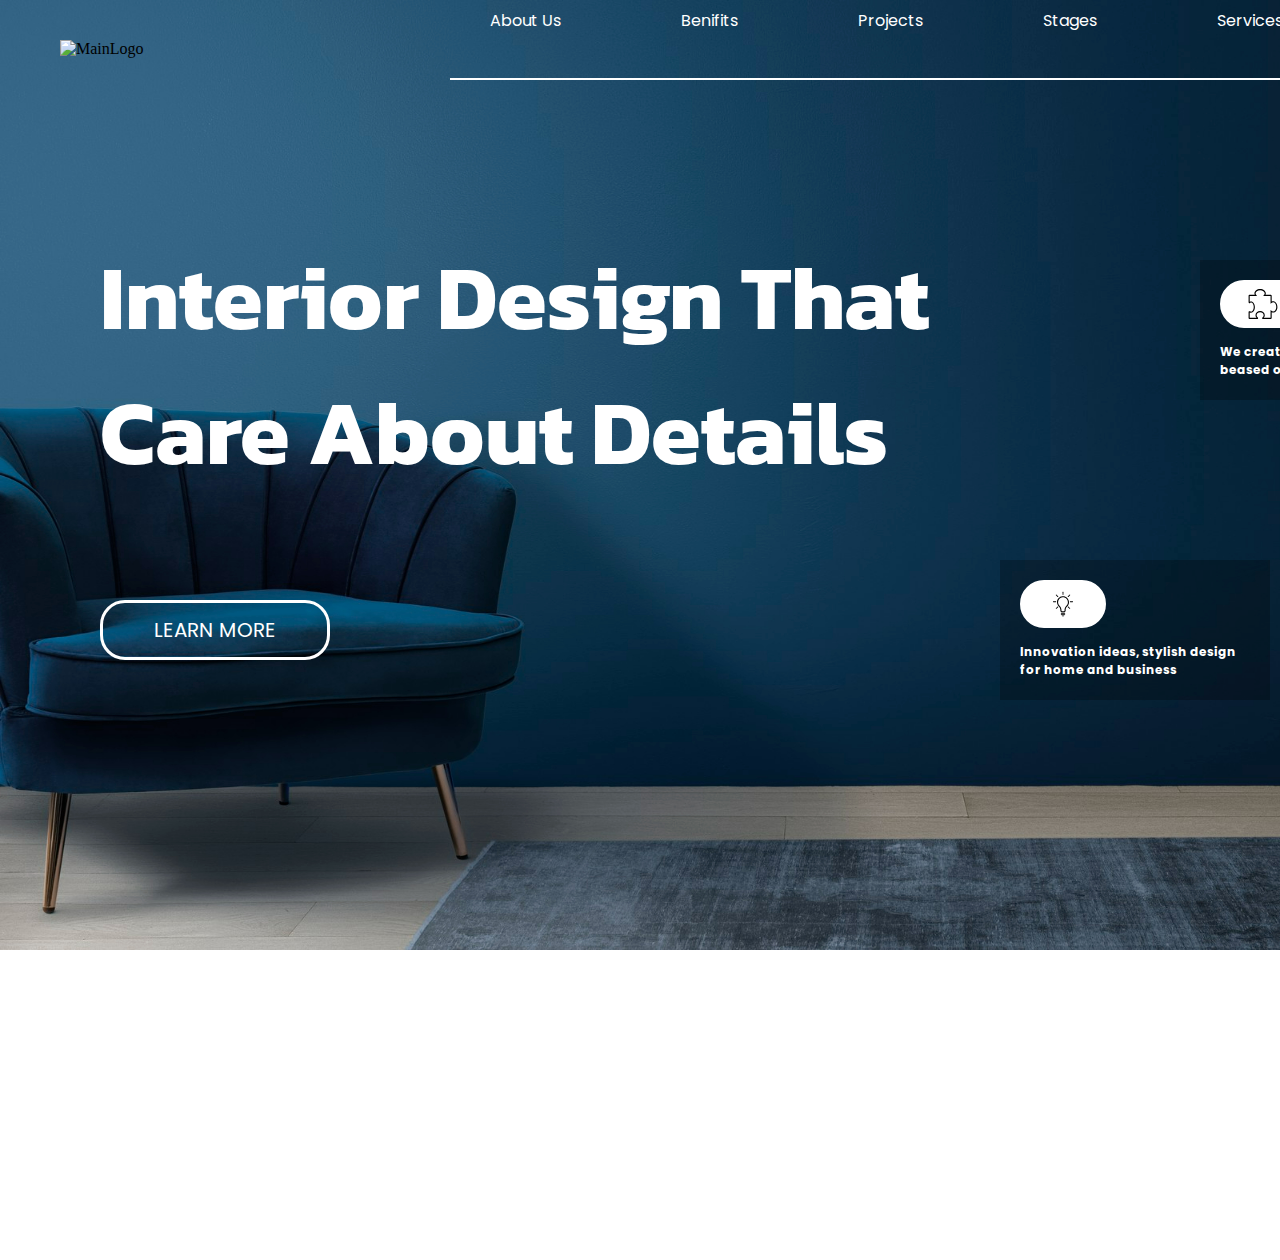
==== index.html @ b565359d "first commit" ====
<!DOCTYPE html>
<html lang="en">
<head>
    <meta charset="UTF-8">
    <meta http-equiv="X-UA-Compatible" content="IE=edge">
    <meta name="viewport" content="width=device-width, initial-scale=1.0">
    <title>Interior Design</title>
    <link rel="stylesheet" href="./css/style.css" class="css">
</head>
<body>
    <div class="container">
        <div class="header">
            <div class="logo">
                <img src="./images/Logo.png" alt="MainLogo" class="logo">
            </div>            
            <ul class="item-lists">
                <li class="item-list">About Us</li>
                <li class="item-list">Benifits</li>
                <li class="item-list">Projects</li>
                <li class="item-list">Stages</li>
                <li class="item-list">Services</li>
            </ul>
            <div class="call-section">
                <img src="./images/Phone.svg" alt="Phone" class="phone">
                <p class="callus">
                    Call Us <br> +91 91234567
                </p>            
            </div>            
        </div>
        
        <!-- main are section -->
        <div class="main_section">
            <div class="left-section">
                <h1 class="main-text">Interior Design That <br>Care About Details</h1>
                <button class="learn-more">LEARN MORE</button>
            </div>
            <div class="right-section">
                <div class="blurr">
                <div class="card1-puzzel">
                    <img src="./images/puzzel.svg" alt="" class="puzzel">
                    <h4 class="puzzel-text">
                        We create your space better<br> beased on your own idea
                    </h4>
                </div>
                </div>
                <div class="card2-bulb">
                    <img src="./images/bulb.svg" alt="" class="bulb">
                    <h4 class="bulb-text">Innovation ideas, stylish design for home and business</h4>
                </div>
            </div>


        </div>
    </div>
</body>
</html>
---- css/style.css ----
@import url('https://fonts.googleapis.com/css2?family=Kanit:wght@300;400&display=swap');
@import url('https://fonts.googleapis.com/css2?family=Poppins:wght@300;400&display=swap');

*{
    margin: 0;
    border: 0;
}

.container{
    display: block;
    width: 1600px;
    height: 950px;
    margin: auto;
    /* border: solid; */
    background-image: url("../images/L_retro-living-room-interior-design.jpg");
    background-size: 100% 100%;    
}

/* .header{
    display: flex;
    border: solid;
    grid-template-columns: 2fr,1fr,1fr;    
} */

.item-lists{
    display: flex;
    list-style: none;
    border-bottom: 2px white solid;
    width: 1050px;
    height: 70px;
    position: relative;
    top: -10px;
    left: 450px;
    color: white;
    gap: 120px;    
    align-items: top;    
    flex-wrap: wrap; 
    font-family: poppins;
}

.logo{
    display: block;
    position: relative;
    top: 20px;
    left: 30px;
}

.call-section{
    display: flex;
    color: white;
    position: relative;
    top: -90px;
    left: 1410px;
    flex-wrap: wrap;
}

.phone{
    -webkit-filter: invert(1);
    filter: invert(1);
}

.left-section h1{
    color: white;
    position: relative;
    left: 100px;
    top: 100px;
    font-size: 90px;
    font-family: Kanit;
}

.learn-more{
    position: relative;
    top: 200px;
    left: 100px;
    width: 230px;
    height: 60px;
    background-color: transparent;
    border: 3px white solid;
    border-radius: 25px;
    color: white;
    font-size: 20px;
    font-family: poppins;
    font-weight: 400;
}

.phone, .puzzel, .bulb {    
    width: 40px;
}

.right-section{
    display: grid;
    position: relative;
    /* border: red solid; */
    width: 1000px;
    height: 800px;
    left: 600px;
    top: -300px;
    color: white;
}

.card1-puzzel, .card2-bulb{
    display: flex;
    /* border: solid; */
    flex-direction: column;
    width: 230px;
    height: 100px;
    padding: 20px;
    gap: 15px;   
    font-family: poppins;
    font-size: 12px;
    /* background-color: grey; */
    background-color: rgba(0,0,0,0.25);
    /* opacity: 0.5; */
}

.card1-puzzel{
    position: relative;
    left: 600px;
    top: 100px;
}

.card2-bulb{
    position: relative;
    left: 400px;

}

.puzzel, .bulb{
    display: block;
    border: solid;
    width: 80px;
    height: 30px;
    border-radius: 25px;
    padding-top: 6px;
    padding-bottom: 6px;
    color: white;
    background-color: white;    
}
.right-section h4{
    color: #ffffff;
}
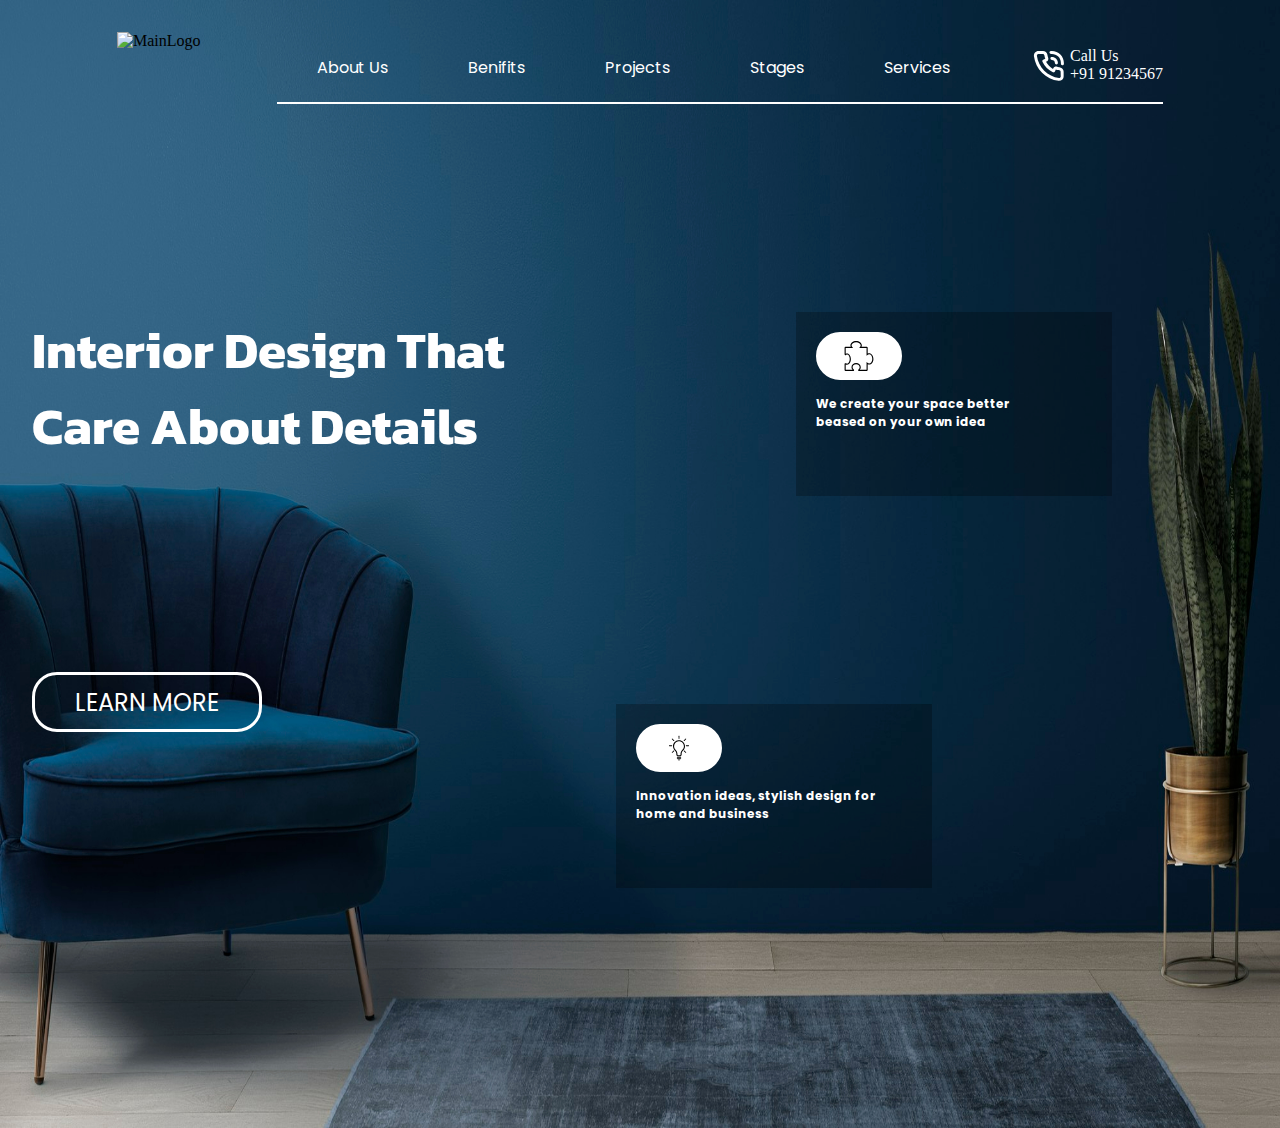
==== commit 0306f228: "Responsive Feature" ====
--- a/index.html
+++ b/index.html
@@ -6,26 +6,33 @@
     <meta name="viewport" content="width=device-width, initial-scale=1.0">
     <title>Interior Design</title>
     <link rel="stylesheet" href="./css/style.css" class="css">
+    <link rel="stylesheet" href="https://cdnjs.cloudflare.com/ajax/libs/font-awesome/4.7.0/css/font-awesome.min.css">
 </head>
 <body>
     <div class="container">
         <div class="header">
+            <div class="menu-icon">
+                <i class="fa fa-bars" aria-hidden="true"></i>
+            </div>
+
             <div class="logo">
-                <img src="./images/Logo.png" alt="MainLogo" class="logo">
+                <img src="./images/Logo.png" alt="MainLogo" class="logo-image">
             </div>            
-            <ul class="item-lists">
-                <li class="item-list">About Us</li>
-                <li class="item-list">Benifits</li>
-                <li class="item-list">Projects</li>
-                <li class="item-list">Stages</li>
-                <li class="item-list">Services</li>
-            </ul>
-            <div class="call-section">
-                <img src="./images/Phone.svg" alt="Phone" class="phone">
-                <p class="callus">
-                    Call Us <br> +91 91234567
-                </p>            
-            </div>            
+            <div class="underline">
+                <ul class="item-lists">
+                    <li class="item-list">About Us</li>
+                    <li class="item-list">Benifits</li>
+                    <li class="item-list">Projects</li>
+                    <li class="item-list">Stages</li>
+                    <li class="item-list">Services</li>
+                </ul>
+                <div class="call-section">
+                    <img src="./images/Phone.svg" alt="Phone" class="phone">
+                    <p class="callus">
+                        Call Us <br> +91 91234567
+                    </p>            
+                </div>            
+            </div>
         </div>
         
         <!-- main are section -->
@@ -35,21 +42,20 @@
                 <button class="learn-more">LEARN MORE</button>
             </div>
             <div class="right-section">
-                <div class="blurr">
-                <div class="card1-puzzel">
-                    <img src="./images/puzzel.svg" alt="" class="puzzel">
-                    <h4 class="puzzel-text">
-                        We create your space better<br> beased on your own idea
-                    </h4>
-                </div>
-                </div>
-                <div class="card2-bulb">
-                    <img src="./images/bulb.svg" alt="" class="bulb">
-                    <h4 class="bulb-text">Innovation ideas, stylish design for home and business</h4>
-                </div>
+                <!-- <div class="blurr"> -->
+                    <div class="card1-puzzel">
+                        <img src="./images/puzzel.svg" alt="" class="puzzel">
+                        <h4 class="puzzel-text">
+                            We create your space better<br> beased on your own idea
+                        </h4>
+                    </div>
+                    <div class="card2-bulb">
+                        <img src="./images/bulb.svg" alt="" class="bulb">
+                        <h4 class="bulb-text">Innovation ideas, stylish design for home and business</h4>
+                    </div>
+                <!-- </div> -->
+                
             </div>
-
-
         </div>
     </div>
 </body>
--- a/css/style.css
+++ b/css/style.css
@@ -4,54 +4,70 @@
 *{
     margin: 0;
     border: 0;
+    /* border: solid 1px; */
 }
 
 .container{
-    display: block;
-    width: 1600px;
-    height: 950px;
+    display: flex;
+    flex-direction: column;
+    max-width: 1600px;
     margin: auto;
-    /* border: solid; */
+    /* border: solid red; */
     background-image: url("../images/L_retro-living-room-interior-design.jpg");
+    /* height: 100vh; */
     background-size: 100% 100%;    
 }
 
-/* .header{
-    display: flex;
-    border: solid;
-    grid-template-columns: 2fr,1fr,1fr;    
-} */
+/* Header Section Starts here */
+.header{
+    display: flex;    
+    /* max-width: 1600px;     */    
+    padding: 2em;
+    column-gap: 2em;
+    align-self: center;    
+    /* margin: auto; */
+    /* border: red solid; */
+}
+
+.menu-icon{
+    display: none;
+}
+
+.logo{
+    display: flex;
+    vertical-align: bottom left;    
+}
+
+.logo-image{
+    width: 10vw;
+    height: 4vw;
+}
 
 .item-lists{
     display: flex;
     list-style: none;
-    border-bottom: 2px white solid;
-    width: 1050px;
+    /* border-bottom: 2px white solid; */
+    /* width: 1050px; */
     height: 70px;
-    position: relative;
-    top: -10px;
-    left: 450px;
-    color: white;
-    gap: 120px;    
-    align-items: top;    
-    flex-wrap: wrap; 
+    /* position: relative; */
+    /* top: -10px; */
+    /* left: 450px; */
+    color: white;
+    gap: 5em;    
+    align-items: center;    
+    /* flex-wrap: wrap;  */
     font-family: poppins;
 }
 
-.logo{
-    display: block;
-    position: relative;
-    top: 20px;
-    left: 30px;
-}
 
 .call-section{
     display: flex;
     color: white;
-    position: relative;
+    align-self: center;
+    /* position: relative;
     top: -90px;
     left: 1410px;
-    flex-wrap: wrap;
+    flex-wrap: wrap; */
 }
 
 .phone{
@@ -59,26 +75,60 @@
     filter: invert(1);
 }
 
+.underline{
+    display: flex;
+    border-bottom: 2px #fff solid;
+    column-gap: 5em;
+}
+
+/* END OF Header Section */
+
+/* HERO Section Starts here */
+.main_section{
+    display: flex;
+    flex-direction: row;    
+    /* margin: auto; */
+    /* border: solid red; */
+    column-gap: 4em;    
+    margin-top: 11em;
+    margin-bottom: 15em;
+    padding-left: 2em;
+    /* align-self: center; */
+}
+
+.left-section{
+    display: flex;
+    flex-direction: column;
+    row-gap: 13em;
+}
+
+.right-section{
+    display: flex;
+    flex-direction: column;
+    row-gap: 13em;
+    margin: auto;
+}
+
 .left-section h1{
     color: white;
     position: relative;
-    left: 100px;
-    top: 100px;
-    font-size: 90px;
+    /* left: 100px; */
+    /* top: 100px; */
+    font-size: 4vw;
     font-family: Kanit;
 }
 
 .learn-more{
     position: relative;
-    top: 200px;
-    left: 100px;
+    /* top: 200px; */
+    /* left: 100px; */
     width: 230px;
     height: 60px;
     background-color: transparent;
     border: 3px white solid;
     border-radius: 25px;
     color: white;
-    font-size: 20px;
+    font-size: 1.5em;
     font-family: poppins;
     font-weight: 400;
 }
@@ -87,42 +137,26 @@
     width: 40px;
 }
 
-.right-section{
-    display: grid;
-    position: relative;
-    /* border: red solid; */
-    width: 1000px;
-    height: 800px;
-    left: 600px;
-    top: -300px;
-    color: white;
-}
-
 .card1-puzzel, .card2-bulb{
     display: flex;
     /* border: solid; */
     flex-direction: column;
-    width: 230px;
-    height: 100px;
+    width: 23em;
+    height: 12em;
     padding: 20px;
     gap: 15px;   
     font-family: poppins;
     font-size: 12px;
-    /* background-color: grey; */
     background-color: rgba(0,0,0,0.25);
-    /* opacity: 0.5; */
 }
 
 .card1-puzzel{
-    position: relative;
-    left: 600px;
-    top: 100px;
+    margin-left: 15em;
+
 }
 
 .card2-bulb{
-    position: relative;
-    left: 400px;
-
+    margin-right: 25em;
 }
 
 .puzzel, .bulb{
@@ -136,6 +170,53 @@
     color: white;
     background-color: white;    
 }
+
 .right-section h4{
     color: #ffffff;
+}
+
+@media (max-width:768px){
+    .main_section{
+        flex-direction: column;
+        margin-top: 2em;   
+        padding-left: 0;
+    }
+    .card1-puzzel, .card2-bulb{
+        margin-left: 0;
+        margin-right: 0;
+    }
+    .right-section{
+        margin-top: 5em;
+        row-gap: 5em;
+    }
+    .left-section{
+        align-items: center;
+        row-gap: 5em;
+    }
+    .left-section h1{
+        color: white;
+        /* position: relative; */
+        /* left: 100px; */
+        /* top: 100px; */
+        font-size: 7vw;
+        font-family: Kanit;
+    }
+    .item-lists{
+        display: none;
+    }
+    .header{
+        column-gap: 3em;
+        border-bottom: 1px #fff solid;
+        /* padding-left: 5em; */
+        justify-content: space-between;
+    }
+    .underline{
+        /* display: flex; */
+        /* border-bottom: 2px #fff solid; */
+        /* column-gap: 5em; */
+    }
+    .menu-icon{
+        display: contents;
+        font-size: 2em;
+    }
 }